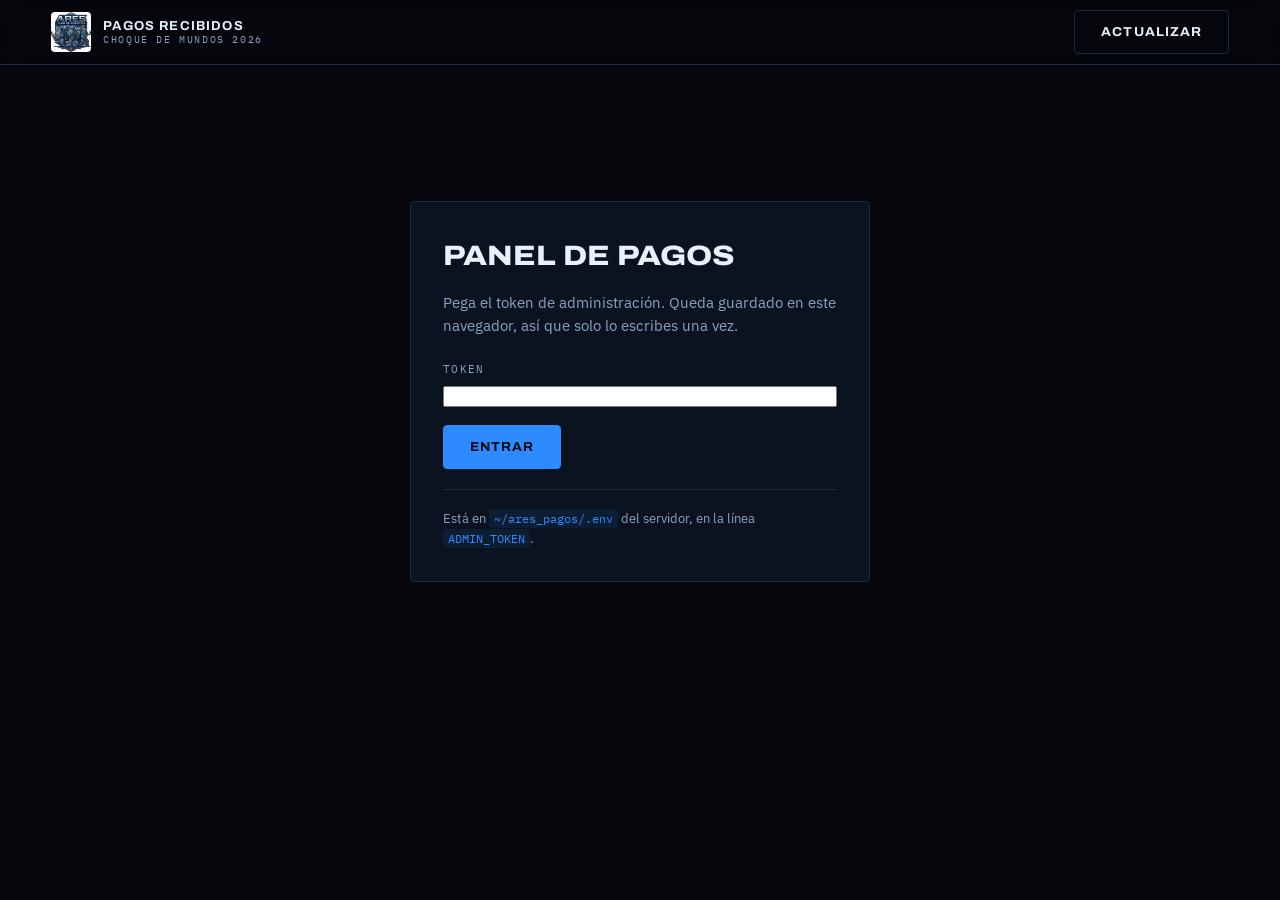
==== admin/index.html @ c0d3b0bb "Panel de administración de pagos Tabla con todos los pagos, comprobantes visibles sin salir de la pá" ====
<!DOCTYPE html>
<html lang="es-MX">
<head>
<meta charset="utf-8">
<meta name="viewport" content="width=device-width, initial-scale=1">
<meta name="robots" content="noindex, nofollow">
<title>Pagos · Choque de Mundos</title>
<link rel="icon" href="../img/logo-ares.jpeg">
<link rel="preconnect" href="https://fonts.googleapis.com">
<link rel="preconnect" href="https://fonts.gstatic.com" crossorigin>
<link rel="stylesheet" href="https://fonts.googleapis.com/css2?family=Archivo:wdth,wght@62..125,100..900&family=IBM+Plex+Mono:wght@400;500;600&family=IBM+Plex+Sans:wght@400;500;600&display=swap">
<link rel="stylesheet" href="../css/estilos.css">
<link rel="stylesheet" href="admin.css">
</head>
<body class="panel">

<header class="barra">
  <div class="barra__marca">
    <img src="../img/logo-ares.jpeg" alt="" width="40" height="40">
    <span class="barra__club">Pagos recibidos<em>Choque de Mundos 2026</em></span>
  </div>
  <div class="barra__acciones">
    <button class="boton boton--fantasma boton--chico" type="button" id="refrescar">Actualizar</button>
    <button class="boton boton--texto" type="button" id="salir" hidden>Salir</button>
  </div>
</header>

<main class="panel__cuerpo">

  <!-- Entrada -->
  <section class="acceso" id="acceso">
    <h1 class="acceso__titulo">Panel de pagos</h1>
    <p class="acceso__texto">
      Pega el token de administración. Queda guardado en este navegador,
      así que solo lo escribes una vez.
    </p>
    <p class="campo">
      <label for="token">Token</label>
      <input id="token" type="password" autocomplete="off" spellcheck="false">
    </p>
    <button class="boton boton--primario" type="button" id="entrar">Entrar</button>
    <p class="error" id="error-acceso" hidden></p>
    <p class="acceso__pista">
      Está en <code>~/ares_pagos/.env</code> del servidor, en la línea <code>ADMIN_TOKEN</code>.
    </p>
  </section>

  <!-- Panel -->
  <div id="tablero" hidden>

    <section class="cifras" id="cifras"></section>

    <section class="controles">
      <div class="filtros" id="filtros">
        <button class="filtro filtro--activo" type="button" data-estado="">Todos</button>
        <button class="filtro" type="button" data-estado="pendiente">Pendientes</button>
        <button class="filtro" type="button" data-estado="confirmado">Confirmados</button>
        <button class="filtro" type="button" data-estado="cancelado">Cancelados</button>
        <button class="filtro" type="button" data-estado="sin-comprobante">Sin comprobante</button>
      </div>
      <input class="buscador" id="buscador" type="search"
             placeholder="Buscar folio, escuela, responsable o correo…" aria-label="Buscar">
      <button class="boton boton--fantasma boton--chico" type="button" id="exportar">Descargar CSV</button>
    </section>

    <p class="error" id="error-tabla" hidden></p>

    <div class="tabla-caja">
      <table class="tabla">
        <thead>
          <tr>
            <th>Folio</th>
            <th>Escuela</th>
            <th>Responsable</th>
            <th>Contacto</th>
            <th class="n">Robots</th>
            <th class="n">Total</th>
            <th>Comprobante</th>
            <th>Estado</th>
            <th></th>
          </tr>
        </thead>
        <tbody id="filas"></tbody>
      </table>
      <p class="vacio" id="vacio" hidden>No hay pagos que coincidan.</p>
    </div>
  </div>
</main>

<!-- Comprobante en grande -->
<div class="visor" id="visor" hidden>
  <div class="visor__caja" role="dialog" aria-modal="true" aria-labelledby="visor-titulo">
    <header class="visor__barra">
      <span id="visor-titulo">Comprobante</span>
      <button class="boton boton--texto" type="button" id="cerrar-visor">Cerrar</button>
    </header>
    <div class="visor__contenido" id="visor-contenido"></div>
  </div>
</div>

<script src="admin.js"></script>
</body>
</html>
---- css/estilos.css ----
/* ============================================================
   Choque de Mundos — hoja de estilos
   Paleta tomada de la convocatoria: azul de arco eléctrico y
   cian de LED sobre el negro mate del tapete de la arena.
   ============================================================ */

:root {
  /* color */
  --negro:        #05070D;
  --panel:        #0B1320;
  --panel-alto:   #111D2F;
  --linea:        #1C2B42;
  --linea-viva:   #294A70;
  --azul:         #2E8BFF;
  --azul-hondo:   #0A3570;
  --cian:         #35E6E0;
  --ambar:        #FFB020;
  --niebla:       #8DA2C0;
  --hueso:        #E8F0FA;

  /* tipografía */
  --display: 'Archivo', 'Arial Narrow', system-ui, sans-serif;
  --cuerpo:  'IBM Plex Sans', system-ui, -apple-system, sans-serif;
  --mono:    'IBM Plex Mono', 'SFMono-Regular', Consolas, monospace;

  /* métrica */
  --ancho:   1180px;
  --radio:   4px;
  --borde:   1px solid var(--linea);
}

* { box-sizing: border-box; }

/* algunos bloques declaran display:flex; el atributo hidden debe ganar */
[hidden] { display: none !important; }

html { scroll-behavior: smooth; }

body {
  margin: 0;
  background: var(--negro);
  color: var(--hueso);
  font-family: var(--cuerpo);
  font-size: 16px;
  line-height: 1.6;
  -webkit-font-smoothing: antialiased;
}

img { max-width: 100%; height: auto; display: block; }

a { color: var(--azul); }
a:hover { color: var(--cian); }

:focus-visible {
  outline: 2px solid var(--cian);
  outline-offset: 3px;
}

.oculto {
  position: absolute; width: 1px; height: 1px;
  padding: 0; margin: -1px; overflow: hidden;
  clip-path: inset(50%); white-space: nowrap;
}

.saltar {
  position: absolute; left: -9999px; top: 8px;
  background: var(--azul); color: #fff;
  padding: 10px 16px; z-index: 100; border-radius: var(--radio);
}
.saltar:focus { left: 8px; }

/* ── tipografía base ───────────────────────────────────────── */

.epigrafe {
  font-family: var(--mono);
  font-size: 11px;
  letter-spacing: .18em;
  text-transform: uppercase;
  color: var(--azul);
  margin: 0 0 12px;
}

.subtitulo {
  font-family: var(--display);
  font-variation-settings: 'wdth' 112, 'wght' 700;
  font-size: 15px;
  letter-spacing: .06em;
  text-transform: uppercase;
  color: var(--hueso);
  margin: 40px 0 16px;
  padding-bottom: 10px;
  border-bottom: var(--borde);
  display: flex;
  justify-content: space-between;
  align-items: baseline;
  gap: 12px;
}

.subtitulo__conteo {
  font-family: var(--mono);
  font-size: 11px;
  font-weight: 400;
  letter-spacing: .08em;
  color: var(--niebla);
  text-transform: none;
}

.letra-chica {
  font-size: 13px;
  color: var(--niebla);
  margin: 12px 0 0;
}

/* ── marca de agua: el escudo del club detrás de la página ─── */

.marca-fondo {
  position: fixed;
  inset: 0;
  z-index: -1;
  pointer-events: none;
  background: url('../img/marca-ares.png') no-repeat 92% 54%;
  background-size: min(780px, 72vw) auto;
  opacity: .055;
}

/* ── barra superior ────────────────────────────────────────── */

.barra {
  position: sticky; top: 0; z-index: 40;
  display: flex; align-items: center; justify-content: space-between;
  gap: 16px;
  padding: 10px max(20px, 4vw);
  background: rgba(5, 7, 13, .85);
  backdrop-filter: blur(10px);
  border-bottom: var(--borde);
}

.barra__marca { display: flex; align-items: center; gap: 12px; }
.barra__marca img { border-radius: var(--radio); }

.barra__club {
  font-family: var(--display);
  font-variation-settings: 'wdth' 100, 'wght' 700;
  font-size: 13px;
  letter-spacing: .09em;
  text-transform: uppercase;
  line-height: 1.25;
  display: flex; flex-direction: column;
}
.barra__club em {
  font-family: var(--mono);
  font-style: normal;
  font-size: 10px;
  letter-spacing: .16em;
  color: var(--niebla);
}

.barra__estado {
  display: flex; align-items: center; gap: 8px;
  font-family: var(--mono);
  font-size: 11px;
  letter-spacing: .12em;
  text-transform: uppercase;
  color: var(--niebla);
}
.punto {
  width: 7px; height: 7px; border-radius: 50%;
  background: var(--cian);
  box-shadow: 0 0 0 3px rgba(53, 230, 224, .18);
}
.barra__estado--cerrado .punto { background: var(--ambar); box-shadow: 0 0 0 3px rgba(255, 176, 32, .18); }

/* ── portada ───────────────────────────────────────────────── */

.portada {
  position: relative;
  max-width: var(--ancho);
  margin: 0 auto;
  padding: clamp(40px, 6.5vw, 76px) max(20px, 4vw) clamp(36px, 5vw, 64px);
}

.portada__base {
  position: relative;
  margin-top: clamp(32px, 5vw, 56px);
  display: grid;
  grid-template-columns: minmax(0, 1.1fr) minmax(0, 1fr);
  gap: clamp(28px, 5vw, 64px);
  align-items: end;
}

.portada__texto { position: relative; }

.titulo {
  font-family: var(--display);
  margin: 0;
  line-height: .86;
  text-transform: uppercase;
  display: flex; flex-direction: column;
}
.titulo__l1 {
  font-variation-settings: 'wdth' 125, 'wght' 900;
  font-size: clamp(42px, 11.8vw, 136px);
  letter-spacing: -.02em;
  background: linear-gradient(176deg, #FFFFFF 4%, #AFC6E4 38%, #5D7795 56%, #E4EDF8 78%);
  -webkit-background-clip: text;
  background-clip: text;
  color: transparent;
}
.titulo__l2 {
  font-variation-settings: 'wdth' 125, 'wght' 900;
  font-size: clamp(42px, 11.8vw, 136px);
  letter-spacing: -.02em;
  color: var(--azul);
  text-shadow: 0 0 44px rgba(46, 139, 255, .45);
}

.portada__pie {
  font-family: var(--mono);
  font-size: clamp(11px, 1.6vw, 14px);
  letter-spacing: .5em;
  text-transform: uppercase;
  color: var(--niebla);
  margin: 18px 0 0;
}

.entrada {
  max-width: 48ch;
  font-size: clamp(16px, 1.5vw, 18px);
  color: #C3D2E6;
  margin: 0 0 28px;
}

/* ficha del evento: se lee como una hoja de especificaciones */
.ficha-evento {
  position: relative;
  margin: 0;
  border: var(--borde);
  border-radius: var(--radio);
  background: linear-gradient(180deg, var(--panel), rgba(11, 19, 32, .4));
}
.ficha-evento__fila {
  display: grid;
  grid-template-columns: 112px minmax(0, 1fr);
  gap: 14px;
  padding: 14px 18px;
  border-bottom: var(--borde);
}
.ficha-evento__fila:last-child { border-bottom: 0; }
.ficha-evento dt {
  font-family: var(--mono);
  font-size: 10px;
  letter-spacing: .14em;
  text-transform: uppercase;
  color: var(--niebla);
  padding-top: 4px;
}
.ficha-evento dd { margin: 0; font-size: 15px; }

.ficha-evento__fila--reloj { background: rgba(46, 139, 255, .06); }

.cuenta__fin {
  margin: 0 0 4px;
  font-family: var(--display);
  font-variation-settings: 'wdth' 110, 'wght' 800;
  font-size: clamp(20px, 2.4vw, 26px);
  text-transform: uppercase;
  color: var(--ambar);
}

.cuenta {
  display: flex; flex-wrap: wrap; gap: 14px;
  margin-bottom: 6px;
}
.cuenta__bloque { display: flex; flex-direction: column; align-items: flex-start; }
.cuenta__bloque strong {
  font-family: var(--mono);
  font-variant-numeric: tabular-nums;
  font-size: clamp(22px, 2.6vw, 30px);
  font-weight: 600; line-height: 1;
  color: var(--cian);
}
.cuenta__bloque em {
  font-family: var(--mono); font-style: normal;
  font-size: 9.5px; letter-spacing: .14em; text-transform: uppercase;
  color: var(--niebla); margin-top: 5px;
}

.reloj__limite {
  display: block;
  font-family: var(--mono);
  font-size: 11px;
  letter-spacing: .08em;
  color: var(--niebla);
  margin-top: 2px;
}

/* ── registro cerrado ──────────────────────────────────────── */

.cerrado {
  max-width: 680px;
  margin: 0 auto;
  padding: clamp(40px, 7vw, 72px) max(20px, 4vw) clamp(56px, 9vw, 96px);
  text-align: center;
}
.cerrado:focus { outline: none; }
.cerrado .epigrafe { color: var(--ambar); }
.cerrado__titulo {
  font-family: var(--display);
  font-variation-settings: 'wdth' 118, 'wght' 800;
  font-size: clamp(30px, 6vw, 54px);
  line-height: 1.02; text-transform: uppercase;
  margin: 0 0 20px;
}
.cerrado__texto {
  font-size: 16px; color: var(--niebla);
  margin: 0 auto 14px; max-width: 52ch;
}
.cerrado__contacto {
  margin-top: 26px; padding-top: 22px;
  border-top: var(--borde);
  font-family: var(--mono); font-size: 13px;
  letter-spacing: .04em;
}

/* ── botones ───────────────────────────────────────────────── */

.boton {
  display: inline-flex; align-items: center; justify-content: center;
  gap: 8px;
  font-family: var(--display);
  font-variation-settings: 'wdth' 105, 'wght' 700;
  font-size: 13px;
  letter-spacing: .08em;
  text-transform: uppercase;
  text-decoration: none;
  padding: 14px 26px;
  border-radius: var(--radio);
  border: 1px solid transparent;
  cursor: pointer;
  transition: background-color .18s, border-color .18s, color .18s, transform .18s;
}
.boton:active { transform: translateY(1px); }

.boton--primario {
  background: var(--azul);
  color: #02080F;
  border-color: var(--azul);
}
.boton--primario:hover { background: var(--cian); border-color: var(--cian); color: #02080F; }

.boton--fantasma {
  background: transparent;
  color: var(--hueso);
  border-color: var(--linea);
}
.boton--fantasma:hover { border-color: var(--azul); color: var(--azul); background: rgba(46, 139, 255, .07); }

.boton--texto {
  background: none; border: 0; color: var(--niebla);
  padding: 14px 8px; text-decoration: underline; text-underline-offset: 4px;
}
.boton--texto:hover { color: var(--hueso); }

.boton--ancho { width: 100%; }

.boton[aria-disabled="true"], .boton:disabled {
  opacity: .45; pointer-events: none;
}

/* ── lienzo: formulario + resumen ──────────────────────────── */

.lienzo {
  max-width: var(--ancho);
  margin: 0 auto;
  padding: 0 max(20px, 4vw) 96px;
  display: grid;
  grid-template-columns: minmax(0, 1fr) 300px;
  gap: clamp(32px, 5vw, 64px);
  align-items: start;
}

.paso { padding: 40px 0; border-top: var(--borde); }
.paso:first-child { border-top: 0; padding-top: 16px; }

.paso__encabezado { margin-bottom: 28px; }
.paso__titulo {
  font-family: var(--display);
  font-variation-settings: 'wdth' 118, 'wght' 800;
  font-size: clamp(26px, 3.4vw, 38px);
  line-height: 1.05;
  letter-spacing: -.01em;
  text-transform: uppercase;
  margin: 0 0 12px;
}
.paso__nota { max-width: 56ch; color: var(--niebla); margin: 0; font-size: 15px; }

/* ── tarifas (paso 1) ──────────────────────────────────────── */

.tarifas {
  border: 0; margin: 0; padding: 0;
  display: grid;
  grid-template-columns: repeat(auto-fit, minmax(260px, 1fr));
  gap: 14px;
}

.tarifa { position: relative; display: block; cursor: pointer; }
.tarifa input { position: absolute; opacity: 0; width: 1px; height: 1px; }

.tarifa__cuerpo {
  display: flex; flex-direction: column; gap: 8px; height: 100%;
  padding: 22px;
  border: var(--borde); border-radius: var(--radio);
  background: var(--panel);
  transition: border-color .2s, background-color .2s, transform .2s;
}
.tarifa:hover .tarifa__cuerpo { border-color: var(--linea-viva); transform: translateY(-2px); }
.tarifa input:focus-visible + .tarifa__cuerpo { outline: 2px solid var(--cian); outline-offset: 3px; }
.tarifa input:checked + .tarifa__cuerpo {
  border-color: var(--azul);
  background: linear-gradient(180deg, rgba(46, 139, 255, .14), var(--panel) 68%);
}

.tarifa__nombre {
  font-family: var(--display);
  font-variation-settings: 'wdth' 114, 'wght' 800;
  font-size: 20px; text-transform: uppercase; letter-spacing: -.005em;
}
.tarifa__detalle { font-size: 13.5px; color: var(--niebla); flex: 1; }

.tarifa__precio {
  display: flex; align-items: baseline; gap: 8px;
  margin-top: 8px; padding-top: 14px;
  border-top: var(--borde);
}
.tarifa__precio strong {
  font-family: var(--display);
  font-variation-settings: 'wdth' 110, 'wght' 800;
  font-size: 32px; letter-spacing: -.015em;
  color: var(--hueso);
}
.tarifa input:checked + .tarifa__cuerpo .tarifa__precio strong { color: var(--cian); }
.tarifa__precio span {
  font-family: var(--mono); font-size: 11px;
  letter-spacing: .13em; text-transform: uppercase; color: var(--niebla);
}
.tarifa__escalon {
  font-family: var(--mono); font-size: 11px;
  line-height: 1.5; letter-spacing: .03em; color: var(--niebla);
}

/* ── campos ────────────────────────────────────────────────── */

.campos {
  display: grid;
  grid-template-columns: repeat(auto-fit, minmax(240px, 1fr));
  gap: 18px;
}

.campo { margin: 0; display: flex; flex-direction: column; gap: 7px; }

.campo label {
  font-family: var(--mono);
  font-size: 11px;
  letter-spacing: .12em;
  text-transform: uppercase;
  color: var(--niebla);
}
.campo__opcional { text-transform: none; letter-spacing: 0; opacity: .7; }

.campo input[type="text"],
.campo input[type="email"],
.campo input[type="tel"],
.campo select {
  font-family: var(--cuerpo);
  font-size: 16px;
  color: var(--hueso);
  background: var(--panel);
  border: var(--borde);
  border-radius: var(--radio);
  padding: 12px 14px;
  width: 100%;
  transition: border-color .18s, background-color .18s;
}
.campo input:hover { border-color: var(--linea-viva); }
.campo input:focus {
  outline: none;
  border-color: var(--azul);
  background: var(--panel-alto);
  box-shadow: 0 0 0 3px rgba(46, 139, 255, .16);
}
.campo input[aria-invalid="true"] { border-color: var(--ambar); }

.campo__ayuda { font-size: 12.5px; color: var(--niebla); }

.campo--ancho { margin-top: 18px; }

.campo--casilla {
  flex-direction: row; align-items: flex-start; gap: 12px;
  margin-top: 28px; font-size: 15px;
}
.campo--casilla input { width: 18px; height: 18px; margin-top: 3px; accent-color: var(--azul); flex: none; }
.campo--casilla label {
  font-family: var(--cuerpo);
  font-size: 15px; letter-spacing: 0; text-transform: none;
  color: #C3D2E6; line-height: 1.5;
}

/* ── recordatorio: aquí solo se paga ───────────────────────── */

.recordatorio {
  margin: 0 0 8px;
  padding: 14px 18px;
  border: var(--borde);
  border-left: 2px solid var(--ambar);
  border-radius: var(--radio);
  background: rgba(255, 176, 32, .07);
  font-size: 14.5px;
  color: #E8D5B0;
}
.recordatorio strong { display: block; color: var(--hueso); margin-bottom: 2px; }
.recordatorio a { color: var(--ambar); }
.recordatorio a:hover { color: var(--hueso); }

/* ── contador de robots ────────────────────────────────────── */

.contador {
  display: flex; align-items: center; flex-wrap: wrap; gap: 12px;
}

.contador__boton {
  width: 52px; height: 52px; flex: none;
  font-family: var(--mono); font-size: 24px; line-height: 1;
  color: var(--hueso);
  background: var(--panel);
  border: var(--borde); border-radius: var(--radio);
  cursor: pointer;
  transition: border-color .18s, color .18s, background-color .18s;
}
.contador__boton:hover:not(:disabled) {
  border-color: var(--azul); color: var(--azul); background: rgba(46, 139, 255, .08);
}
.contador__boton:disabled { opacity: .35; cursor: not-allowed; }

.contador__campo {
  width: 96px; flex: none;
  font-family: var(--display);
  font-variation-settings: 'wdth' 110, 'wght' 800;
  font-size: 28px; text-align: center;
  font-variant-numeric: tabular-nums;
  color: var(--hueso);
  background: var(--panel);
  border: var(--borde); border-radius: var(--radio);
  padding: 8px 4px;
  -moz-appearance: textfield;
}
.contador__campo::-webkit-outer-spin-button,
.contador__campo::-webkit-inner-spin-button { -webkit-appearance: none; margin: 0; }
.contador__campo:focus {
  outline: none; border-color: var(--azul);
  box-shadow: 0 0 0 3px rgba(46, 139, 255, .16);
}

.contador__cuenta {
  margin: 0 0 0 6px;
  font-family: var(--mono); font-size: 14px;
  letter-spacing: .04em; color: var(--niebla);
}

/* ── métodos de pago ───────────────────────────────────────── */

.metodos {
  border: 0; margin: 0; padding: 0;
  display: grid; grid-template-columns: repeat(auto-fit, minmax(250px, 1fr)); gap: 14px;
}

.metodo { position: relative; display: block; cursor: pointer; }
.metodo input { position: absolute; opacity: 0; width: 1px; height: 1px; }

.metodo__cuerpo {
  display: flex; flex-direction: column; gap: 6px; height: 100%;
  padding: 20px;
  border: var(--borde); border-radius: var(--radio);
  background: var(--panel);
  transition: border-color .2s, background-color .2s;
}
.metodo input:focus-visible + .metodo__cuerpo { outline: 2px solid var(--cian); outline-offset: 3px; }
.metodo input:checked + .metodo__cuerpo {
  border-color: var(--azul);
  background: linear-gradient(180deg, rgba(46, 139, 255, .12), var(--panel) 70%);
}

.metodo__nombre {
  font-family: var(--display);
  font-variation-settings: 'wdth' 112, 'wght' 800;
  font-size: 17px; text-transform: uppercase; letter-spacing: .01em;
}
.metodo__detalle { font-size: 13.5px; color: var(--niebla); }

.etiqueta {
  align-self: flex-start;
  margin-top: 6px;
  font-family: var(--mono);
  font-size: 10px; letter-spacing: .13em; text-transform: uppercase;
  color: var(--niebla);
  border: var(--borde); border-radius: 2px;
  padding: 3px 8px;
}
.etiqueta--viva { color: var(--cian); border-color: rgba(53, 230, 224, .45); }

/* ── pago único (pasarela apagada) ─────────────────────────── */

.pago-unico {
  border: var(--borde);
  border-left: 2px solid var(--azul);
  border-radius: var(--radio);
  background: var(--panel);
  padding: 20px 22px;
}
.pago-unico__titulo {
  font-family: var(--display);
  font-variation-settings: 'wdth' 112, 'wght' 800;
  font-size: 18px; text-transform: uppercase; letter-spacing: .01em;
  margin: 0 0 8px;
}
.pago-unico__texto { margin: 0; font-size: 14.5px; color: var(--niebla); }

/* ── resumen pegajoso ──────────────────────────────────────── */

.resumen {
  position: sticky; top: 86px;
  border: var(--borde); border-radius: var(--radio);
  background: linear-gradient(180deg, var(--panel-alto), var(--panel));
  padding: 22px;
}

.resumen__titulo {
  font-family: var(--mono);
  font-size: 11px; font-weight: 500;
  letter-spacing: .16em; text-transform: uppercase;
  color: var(--niebla);
  margin: 0 0 16px; padding-bottom: 14px;
  border-bottom: var(--borde);
}

.resumen__lista { margin: 0; display: grid; gap: 12px; }
.resumen__fila { display: grid; gap: 2px; }
.resumen__fila dt {
  font-family: var(--mono); font-size: 10px;
  letter-spacing: .13em; text-transform: uppercase; color: var(--niebla);
}
.resumen__fila dd { margin: 0; font-size: 15px; line-height: 1.35; }

.resumen__total {
  display: flex; align-items: baseline; justify-content: space-between;
  gap: 10px; margin: 20px 0 0; padding-top: 16px;
  border-top: var(--borde);
  font-family: var(--mono); font-size: 11px;
  letter-spacing: .13em; text-transform: uppercase; color: var(--niebla);
}
.resumen__total strong {
  font-family: var(--display);
  font-variation-settings: 'wdth' 110, 'wght' 800;
  font-size: 30px; letter-spacing: -.01em;
  color: var(--cian);
}
.resumen__nota { font-size: 12.5px; color: var(--niebla); margin: 12px 0 0; }

/* ── errores y avisos ──────────────────────────────────────── */

.pista {
  margin: 20px 0 0; padding: 12px 14px;
  border-radius: var(--radio);
  font-size: 14px;
  border-left: 3px solid var(--azul);
  background: rgba(46, 139, 255, .09);
  color: #BBD6FF;
}
.pista--lograda {
  border-left-color: var(--cian);
  background: rgba(53, 230, 224, .09);
  color: #A7F0ED;
}

.error, .aviso {
  margin: 18px 0 0; padding: 12px 14px;
  border-radius: var(--radio);
  font-size: 14px;
  border-left: 3px solid var(--ambar);
  background: rgba(255, 176, 32, .09);
  color: #FFD489;
}

/* ── ficha de pago ─────────────────────────────────────────── */

.ficha {
  max-width: 760px;
  margin: 0 auto;
  padding: 0 max(20px, 4vw) 96px;
}
.ficha:focus { outline: none; }

.ficha__encabezado { padding-bottom: 24px; border-bottom: var(--borde); margin-bottom: 28px; }
.ficha__titulo {
  font-family: var(--display);
  font-variation-settings: 'wdth' 116, 'wght' 800;
  font-size: clamp(26px, 4vw, 40px);
  text-transform: uppercase; margin: 0 0 12px;
}
.ficha__titulo span { font-family: var(--mono); color: var(--cian); letter-spacing: .01em; }
.ficha__nota { color: var(--niebla); margin: 0; max-width: 58ch; }

.ficha__datos, .banco {
  margin: 0 0 28px;
  border: var(--borde); border-radius: var(--radio);
  background: var(--panel);
  overflow: hidden;
}
.ficha__datos .fila, .banco .fila {
  display: grid; grid-template-columns: 160px minmax(0, 1fr) auto;
  gap: 14px; align-items: center;
  padding: 13px 18px; border-bottom: var(--borde);
}
.ficha__datos .fila:last-child, .banco .fila:last-child { border-bottom: 0; }
.ficha__datos dt, .banco dt {
  font-family: var(--mono); font-size: 10px;
  letter-spacing: .14em; text-transform: uppercase; color: var(--niebla);
}
.ficha__datos dd, .banco dd { margin: 0; font-size: 15px; word-break: break-word; }
.banco dd { font-family: var(--mono); font-size: 16px; letter-spacing: .04em; }

.copiar {
  font-family: var(--mono); font-size: 10px;
  letter-spacing: .12em; text-transform: uppercase;
  color: var(--azul); background: transparent;
  border: var(--borde); border-radius: 2px;
  padding: 6px 10px; cursor: pointer; white-space: nowrap;
}
.copiar:hover { border-color: var(--azul); background: rgba(46, 139, 255, .1); }
.copiar[data-listo="si"] { color: var(--cian); border-color: var(--cian); }

.ruta { margin-bottom: 36px; }
.ruta__titulo {
  font-family: var(--display);
  font-variation-settings: 'wdth' 112, 'wght' 800;
  font-size: 20px; text-transform: uppercase; margin: 0 0 10px;
}
.ruta__texto { color: var(--niebla); margin: 0 0 18px; }

.instrucciones {
  margin: 22px 0 0; padding-left: 22px;
  display: grid; gap: 10px;
  font-size: 15px; color: #C3D2E6;
}
.instrucciones::marker, .instrucciones li::marker {
  font-family: var(--mono); color: var(--azul);
}
.instrucciones strong { font-family: var(--mono); color: var(--hueso); }

.ficha__acciones {
  display: flex; flex-wrap: wrap; gap: 12px;
  padding-top: 28px; border-top: var(--borde);
}

/* ── subir el comprobante ──────────────────────────────────── */

.comprobante { margin-bottom: 36px; }

.soltar {
  display: flex; flex-direction: column; align-items: center; gap: 8px;
  padding: 32px 24px;
  border: 1px dashed var(--linea-viva);
  border-radius: var(--radio);
  background: var(--panel);
  cursor: pointer; text-align: center;
  transition: border-color .18s, background-color .18s;
}
.soltar:hover, .soltar--encima {
  border-color: var(--azul);
  background: rgba(46, 139, 255, .07);
}
.soltar--listo { border-style: solid; border-color: var(--cian); }

.soltar__icono {
  font-family: var(--mono); font-size: 22px; line-height: 1;
  color: var(--azul);
  width: 44px; height: 44px; border-radius: 50%;
  border: 1px solid var(--linea-viva);
  display: grid; place-items: center;
}
.soltar--listo .soltar__icono { color: var(--cian); border-color: var(--cian); }
.soltar__texto { font-size: 15px; color: var(--hueso); }
.soltar__formatos {
  font-family: var(--mono); font-size: 11px;
  letter-spacing: .08em; color: var(--niebla);
}

.vista-previa {
  margin-top: 14px;
  max-height: 320px; width: auto;
  border: var(--borde); border-radius: var(--radio);
}

.comprobante .boton { margin-top: 16px; }

.estado-subida {
  margin: 14px 0 0; padding: 12px 14px;
  border-radius: var(--radio); font-size: 14px;
  border-left: 3px solid var(--azul);
  background: rgba(46, 139, 255, .09);
  color: #BBD6FF;
}
.estado-subida--bien {
  border-left-color: var(--cian);
  background: rgba(53, 230, 224, .09);
  color: #A7F0ED;
}
.estado-subida--mal {
  border-left-color: var(--ambar);
  background: rgba(255, 176, 32, .09);
  color: #FFD489;
}

/* ── pedir los datos bancarios (sin HTTPS no se publican) ──── */

.pedir-datos {
  border: var(--borde);
  border-left: 2px solid var(--cian);
  border-radius: var(--radio);
  background: var(--panel);
  padding: 20px 22px;
  margin-bottom: 8px;
}
.pedir-datos__texto { margin: 0 0 16px; font-size: 14.5px; color: #C3D2E6; }

/* ── pie ───────────────────────────────────────────────────── */

.pie {
  border-top: var(--borde);
  background: var(--panel);
  padding: 48px max(20px, 4vw);
  display: grid;
  grid-template-columns: repeat(auto-fit, minmax(240px, 1fr));
  gap: 32px;
  max-width: none;
}
.pie__bloque p { margin: 6px 0; color: var(--niebla); font-size: 14px; }
.pie__bloque img { border-radius: var(--radio); margin-bottom: 14px; }
.pie__titulo {
  font-family: var(--display);
  font-variation-settings: 'wdth' 110, 'wght' 700;
  font-size: 14px; letter-spacing: .07em; text-transform: uppercase;
  margin: 0 0 10px;
}
.pie__legal {
  grid-column: 1 / -1;
  margin: 12px 0 0; padding-top: 24px;
  border-top: var(--borde);
  font-size: 12.5px; color: #6F86A6; max-width: 80ch;
}

/* ── responsivo ────────────────────────────────────────────── */

@media (max-width: 960px) {
  /* más abajo, para que el escudo no se encime con el título */
  .marca-fondo {
    background-position: center 72%;
    background-size: min(560px, 110vw) auto;
    opacity: .05;
  }
  .portada__base { grid-template-columns: 1fr; align-items: start; }
  .categorias-mini { grid-template-columns: repeat(3, minmax(0, 1fr)); }
  .lienzo { grid-template-columns: 1fr; padding-bottom: 140px; }

  .resumen {
    position: fixed; top: auto; bottom: 0; left: 0; right: 0;
    z-index: 35; border-radius: 0;
    border: 0; border-top: 1px solid var(--azul);
    background: rgba(11, 19, 32, .96);
    backdrop-filter: blur(10px);
    padding: 12px max(20px, 4vw);
    display: flex; align-items: center; justify-content: space-between; gap: 16px;
  }
  .resumen__titulo, .resumen__lista, .resumen__nota { display: none; }
  .resumen__total { margin: 0; padding: 0; border: 0; width: 100%; }
  .resumen__total strong { font-size: 24px; }
}

@media (max-width: 620px) {
  /* el contador de la portada ya da el estado; la barra se queda con la marca */
  .barra__estado { display: none; }
  .cuenta { gap: 10px; }
  .cuenta__bloque strong { font-size: 20px; }
  .ficha-evento__fila { grid-template-columns: 92px minmax(0, 1fr); }
}

@media (max-width: 560px) {
  .titulo__l1, .titulo__l2 { font-variation-settings: 'wdth' 100, 'wght' 900; }
  .robot { padding: 16px; }
  .categorias-mini { grid-template-columns: repeat(2, minmax(0, 1fr)); }
  .lista-robots__fila { grid-template-columns: 1fr; gap: 4px; }
  .integrante { grid-template-columns: 24px minmax(0, 1fr) 36px; }
  .integrante input:nth-of-type(2) { grid-column: 2 / 3; }
  .ficha__datos .fila, .banco .fila { grid-template-columns: 1fr; gap: 6px; }
  .ficha__acciones .boton { width: 100%; }
}

@media (prefers-reduced-motion: reduce) {
  html { scroll-behavior: auto; }
  *, *::before, *::after {
    animation-duration: .01ms !important;
    transition-duration: .01ms !important;
  }
}

/* ── impresión: la ficha de pago se imprime sola ───────────── */

@media print {
  body { background: #fff; color: #000; }
  .barra, .portada, .lienzo, .pie, .ficha__acciones, .saltar { display: none !important; }
  .ficha { max-width: none; padding: 0; }
  .ficha__titulo span,   .ficha__datos, .banco { border: 1px solid #999; background: #fff; }
  .ficha__datos dd, .banco dd, .instrucciones { color: #000; }
  .copiar { display: none; }
}
---- admin/admin.css ----
/* ============================================================
   Panel de pagos — estilos propios.
   Hereda la paleta y las tipografías de ../css/estilos.css
   ============================================================ */

.panel { background: var(--negro); }

.panel__cuerpo {
  max-width: 1500px;
  margin: 0 auto;
  padding: 28px max(16px, 2.5vw) 80px;
}

.barra__acciones { display: flex; align-items: center; gap: 8px; }

/* ── entrada ───────────────────────────────────────────────── */

.acceso {
  max-width: 460px;
  margin: clamp(48px, 12vh, 120px) auto;
  padding: 32px;
  border: var(--borde);
  border-radius: var(--radio);
  background: var(--panel);
}
.acceso__titulo {
  font-family: var(--display);
  font-variation-settings: 'wdth' 116, 'wght' 800;
  font-size: 28px; text-transform: uppercase;
  margin: 0 0 12px;
}
.acceso__texto { color: var(--niebla); font-size: 14.5px; margin: 0 0 24px; }
.acceso .campo { margin-bottom: 18px; }
.acceso__pista {
  margin: 20px 0 0; padding-top: 18px;
  border-top: var(--borde);
  font-size: 12.5px; color: var(--niebla);
}
.acceso__pista code {
  font-family: var(--mono); font-size: 11.5px;
  color: var(--azul); background: rgba(46, 139, 255, .08);
  padding: 2px 5px; border-radius: 3px;
}

/* ── cifras ────────────────────────────────────────────────── */

.cifras {
  display: grid;
  grid-template-columns: repeat(auto-fit, minmax(190px, 1fr));
  gap: 12px; margin-bottom: 24px;
}
.cifra {
  display: flex; flex-direction: column; gap: 4px;
  padding: 18px 20px;
  border: var(--borde);
  border-left: 2px solid var(--linea-viva);
  border-radius: var(--radio);
  background: var(--panel);
}
.cifra--bien   { border-left-color: var(--cian); }
.cifra--ojo    { border-left-color: var(--azul); }
.cifra--alerta { border-left-color: var(--ambar); }

.cifra__titulo {
  font-family: var(--mono); font-size: 10px;
  letter-spacing: .14em; text-transform: uppercase; color: var(--niebla);
}
.cifra__valor {
  font-family: var(--display);
  font-variation-settings: 'wdth' 110, 'wght' 800;
  font-size: 28px; line-height: 1.1; letter-spacing: -.01em;
}
.cifra--bien .cifra__valor   { color: var(--cian); }
.cifra--alerta .cifra__valor { color: var(--ambar); }
.cifra__pie { font-size: 12px; color: var(--niebla); }

/* ── controles ─────────────────────────────────────────────── */

.controles {
  display: flex; flex-wrap: wrap; align-items: center; gap: 10px;
  margin-bottom: 16px;
}
.filtros { display: flex; flex-wrap: wrap; gap: 6px; }

.filtro {
  font-family: var(--mono); font-size: 11px;
  letter-spacing: .08em; text-transform: uppercase;
  color: var(--niebla);
  background: transparent;
  border: var(--borde); border-radius: var(--radio);
  padding: 9px 14px; cursor: pointer;
  transition: color .15s, border-color .15s, background-color .15s;
}
.filtro:hover { color: var(--hueso); border-color: var(--linea-viva); }
.filtro--activo {
  color: #02080F; background: var(--azul); border-color: var(--azul);
}

.buscador {
  flex: 1; min-width: 220px;
  font-family: var(--cuerpo); font-size: 14px;
  color: var(--hueso); background: var(--panel);
  border: var(--borde); border-radius: var(--radio);
  padding: 10px 14px;
}
.buscador:focus {
  outline: none; border-color: var(--azul);
  box-shadow: 0 0 0 3px rgba(46, 139, 255, .16);
}

/* ── tabla ─────────────────────────────────────────────────── */

.tabla-caja {
  border: var(--borde); border-radius: var(--radio);
  background: var(--panel); overflow-x: auto;
}

.tabla { width: 100%; border-collapse: collapse; font-size: 13.5px; }

.tabla th {
  text-align: left;
  font-family: var(--mono); font-size: 10px; font-weight: 500;
  letter-spacing: .13em; text-transform: uppercase; color: var(--niebla);
  padding: 14px 14px; border-bottom: var(--borde);
  white-space: nowrap;
}
.tabla td {
  padding: 13px 14px;
  border-bottom: var(--borde);
  vertical-align: top;
}
.tabla tr:last-child td { border-bottom: 0; }
.tabla tbody tr:hover { background: rgba(46, 139, 255, .04); }
.tabla .n { text-align: right; font-variant-numeric: tabular-nums; }

.folio {
  font-family: var(--mono); font-size: 12.5px;
  color: var(--cian); white-space: nowrap;
}
.sub {
  display: block; margin-top: 3px;
  font-family: var(--mono); font-size: 10.5px;
  color: var(--niebla); line-height: 1.45;
}
.sub a { color: var(--niebla); }
.sub a:hover { color: var(--azul); }

.enlace {
  font-family: var(--cuerpo); font-size: 13px;
  color: var(--azul); background: none; border: 0; padding: 0;
  cursor: pointer; text-decoration: underline; text-underline-offset: 3px;
}
.enlace:hover { color: var(--cian); }
.falta {
  font-family: var(--mono); font-size: 11px;
  letter-spacing: .06em; color: var(--ambar);
}

.marca {
  display: inline-block;
  font-family: var(--mono); font-size: 10px;
  letter-spacing: .12em; text-transform: uppercase;
  padding: 4px 9px; border-radius: 2px;
  border: 1px solid currentColor;
}
.marca--pendiente  { color: var(--ambar); }
.marca--confirmado { color: var(--cian); }
.marca--cancelado  { color: #7E8FA6; }

.acciones { white-space: nowrap; }
.acciones .boton { margin-right: 4px; }

.vacio {
  margin: 0; padding: 40px 20px; text-align: center;
  color: var(--niebla); font-size: 14px;
}

/* ── visor del comprobante ─────────────────────────────────── */

.visor {
  position: fixed; inset: 0; z-index: 80;
  background: rgba(2, 5, 10, .88);
  display: grid; place-items: center;
  padding: max(16px, 3vw);
}
.visor__caja {
  width: min(760px, 100%); max-height: 92vh;
  display: flex; flex-direction: column;
  border: var(--borde); border-radius: var(--radio);
  background: var(--panel-alto);
  overflow: hidden;
}
.visor__barra {
  display: flex; align-items: center; justify-content: space-between;
  gap: 12px; padding: 12px 16px;
  border-bottom: var(--borde);
  font-family: var(--mono); font-size: 12px;
  letter-spacing: .06em; color: var(--niebla);
}
.visor__contenido {
  padding: 16px; overflow: auto; text-align: center;
}
.visor__contenido img { max-width: 100%; height: auto; margin: 0 auto; border-radius: var(--radio); }
.visor__contenido iframe { width: 100%; height: 70vh; border: 0; background: #fff; }
.visor__pie { margin: 14px 0 0; font-size: 13px; }
.cargando { color: var(--niebla); padding: 40px 0; }

@media (max-width: 720px) {
  .tabla { font-size: 12.5px; }
  .tabla th, .tabla td { padding: 10px; }
  .cifra__valor { font-size: 22px; }
}
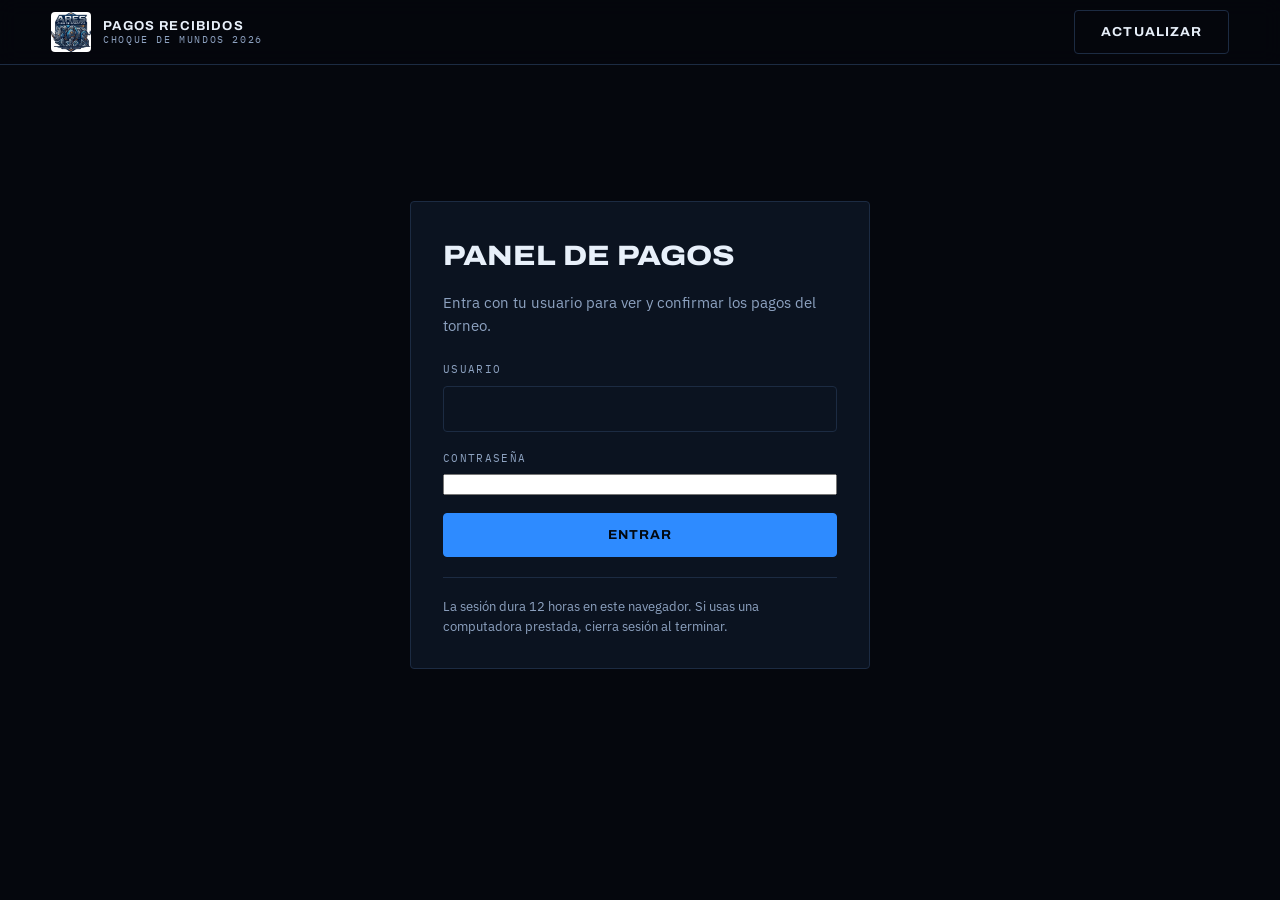
==== commit 04d114ea: "Acceso al panel con usuario y contraseña El servidor valida contra un hash scrypt y emite un token d" ====
--- a/admin/index.html
+++ b/admin/index.html
@@ -31,17 +31,23 @@
   <section class="acceso" id="acceso">
     <h1 class="acceso__titulo">Panel de pagos</h1>
     <p class="acceso__texto">
-      Pega el token de administración. Queda guardado en este navegador,
-      así que solo lo escribes una vez.
+      Entra con tu usuario para ver y confirmar los pagos del torneo.
     </p>
-    <p class="campo">
-      <label for="token">Token</label>
-      <input id="token" type="password" autocomplete="off" spellcheck="false">
-    </p>
-    <button class="boton boton--primario" type="button" id="entrar">Entrar</button>
+    <form id="forma-acceso">
+      <p class="campo">
+        <label for="usuario">Usuario</label>
+        <input id="usuario" type="text" autocomplete="username" spellcheck="false" autocapitalize="off">
+      </p>
+      <p class="campo">
+        <label for="contrasena">Contraseña</label>
+        <input id="contrasena" type="password" autocomplete="current-password">
+      </p>
+      <button class="boton boton--primario boton--ancho" type="submit" id="entrar">Entrar</button>
+    </form>
     <p class="error" id="error-acceso" hidden></p>
     <p class="acceso__pista">
-      Está en <code>~/ares_pagos/.env</code> del servidor, en la línea <code>ADMIN_TOKEN</code>.
+      La sesión dura 12 horas en este navegador. Si usas una computadora
+      prestada, cierra sesión al terminar.
     </p>
   </section>
 
